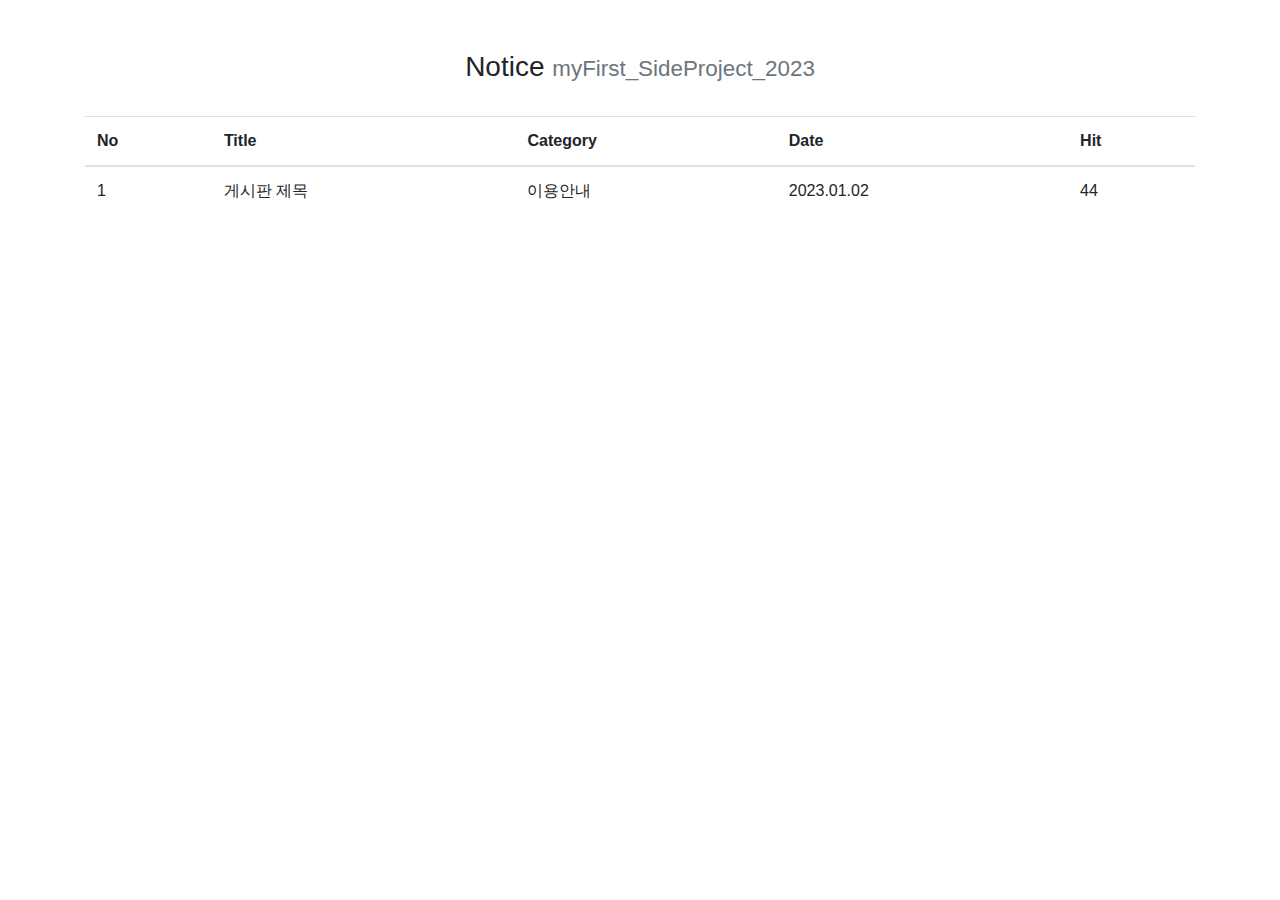
==== accordion_1.html @ 63b1d07b "first commit" ====
<!DOCTYPE html>
<html lang="ko">
    <head>
        <meta charset="UTF-8">
        <title>SideProject</title>
        <link rel="stylesheet" href="./accordion_1.css">
        <script src="./accordion_1.js"></script>
        <link rel="stylesheet" href="https://cdn.jsdelivr.net/npm/bootstrap@4.6.0/dist/css/bootstrap.min.css">
    </head>
    <body>
        <div class="container">
            <h3 style="text-align:center; padding-top:50px">
                Notice
                <small class="text-muted">myFirst_SideProject_2023</small>
            </h3>
            <br>
            <table class="table">
                <thead>
                    <tr>
                        <th>No</th>
                        <th>Title</th>
                        <th>Category</th>
                        <th>Date</th>
                        <th>Hit</th>
                    </tr>
                </thead>
                <tbody>
                    <tr>
                        <td>1</td>
                        <td>게시판 제목</td>
                        <td>이용안내</td>
                        <td>2023.01.02</td>
                        <td>44</td>
                    </tr>
                </tbody>
            </table>
        </div>
    </body>
</html>
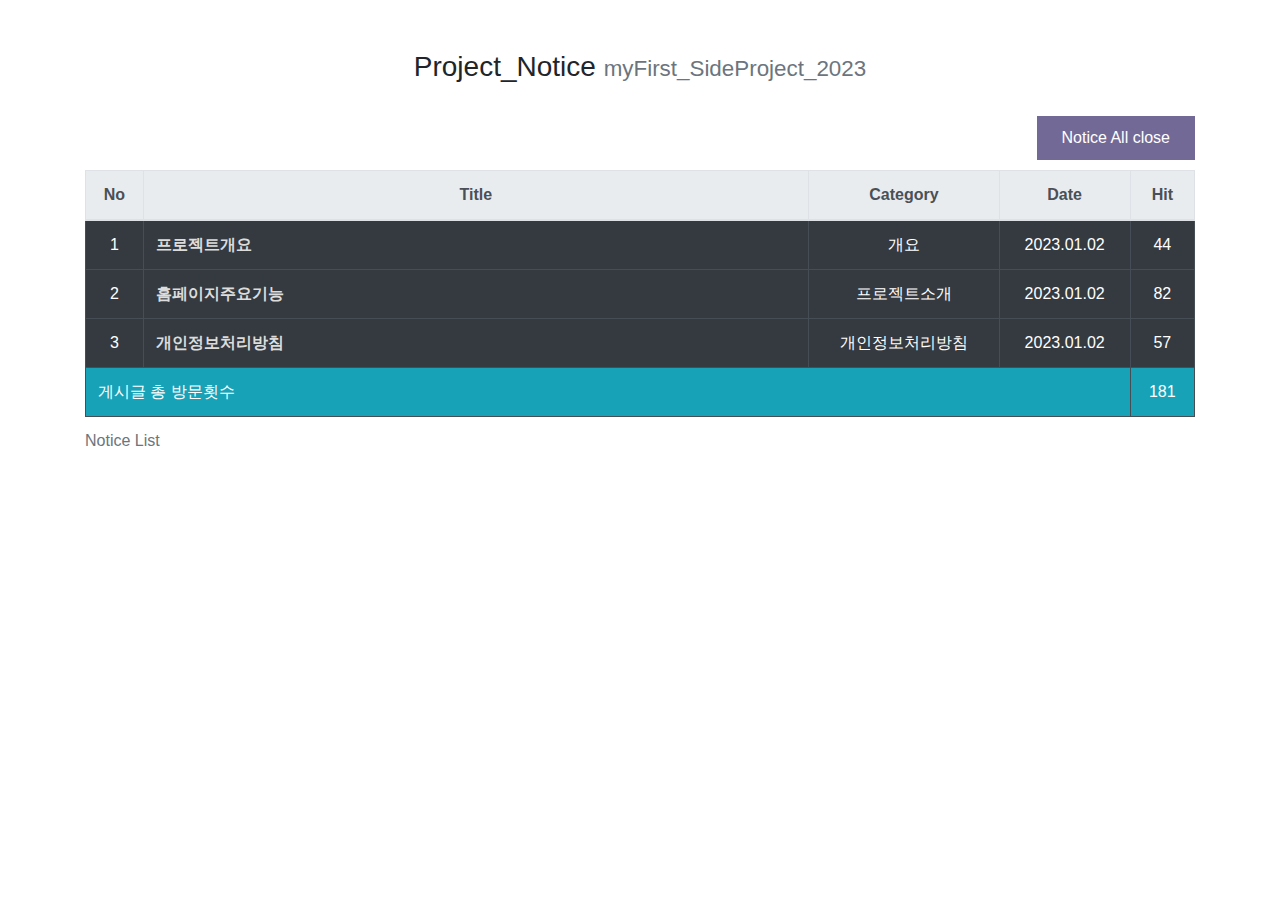
==== commit af279c1f: "20230103commit" ====
--- a/accordion_1.html
+++ b/accordion_1.html
@@ -9,13 +9,17 @@
     </head>
     <body>
         <div class="container">
+
+            
             <h3 style="text-align:center; padding-top:50px">
-                Notice
+                Project_Notice
                 <small class="text-muted">myFirst_SideProject_2023</small>
             </h3>
             <br>
-            <table class="table">
-                <thead>
+            <button id="btn-all-close">Notice All close</button>
+            <table class="table table-bordered table-dark table-hover">
+                <caption>Notice List</caption>
+                <thead class="thead-light text-center">
                     <tr>
                         <th>No</th>
                         <th>Title</th>
@@ -24,13 +28,82 @@
                         <th>Hit</th>
                     </tr>
                 </thead>
-                <tbody>
+                <tbody class="text-center">
                     <tr>
                         <td>1</td>
-                        <td>게시판 제목</td>
-                        <td>이용안내</td>
+                        <td class="text-left" width="60%">
+                            <div class="panel-notice-container">
+                                <p class="panel-notice-title">프로젝트개요</p>
+                                <div class="panel-notice-body">
+                                    <p>개요</p>
+                                    <p>1.목적</p>
+                                    <p>나만의 홈페이지를 만들어 자동 및 수동 진단을 함으로써 보안 진단 역량강화</p>
+                                    <p>2.수행일정</p>
+                                    <p>23.01.02 ~ 23.03.01</p>
+                                    <p>3.수행인력</p>
+                                    <p>1인(정동현) 사이드프로젝트</p>
+                                    <p>4.점검대상</p>
+                                    <p>개인 AWS내 WEB, DB 서버</p>
+                                    <p>5.점검기준</p>
+                                    <p>2023 클라우드 보안 가이드 - AWS(SK쉴더스)</p>
+                                    <p>기술적 취약점 분석·평가 방법상세가이드(KISA)</p>
+                                </div>
+                            </div>
+                        </td>
+                        <td>개요</td>
                         <td>2023.01.02</td>
                         <td>44</td>
+                    </tr>
+                    <tr>
+                    <tr>
+                        <td>2</td>
+                        <td class="text-left" width="60%">
+                            <div class="panel-notice-container">
+                                <p class="panel-notice-title">홈페이지주요기능</p>
+                                <div class="panel-notice-body">
+                                    <p>기능</p>
+                                    <p>1.회원가입</p>
+                                    <p>DB와 연동된 회원가입 기능 구현, SQL injection과 같은 관련 요소 점검예정 </p>
+                                    <p>2.게시판</p>
+                                    <p>DB와 연동된 게시판 기능 구현, XSS와 같은 관련 요소 점검예정 </p>
+                                    <p>3.서비스</p>
+                                    <p>쇼핑몰, 비트코인 자동거래 서비스 등 구현예정, 관련 요소 점검 예정 </p>
+                                </div>
+                            </div>
+                        </td>
+                        <td>프로젝트소개</td>
+                        <td>2023.01.02</td>
+                        <td>82</td>
+                    </tr>
+                        <td>3</td>
+                        <td class="text-left" width="60%">
+                            <div class="panel-notice-container">
+                                <p class="panel-notice-title">개인정보처리방침</p>
+                                <div class="panel-notice-body">
+                                    <p>개인정보 처리방침</p>
+                                    <p>1.개인정보 처리방침</p>
+                                    <p>“개인정보 처리방침”이란 이용자가 안심하고 서비스를 이용할 수 있도록 회사가 준수해야 할 지침을 의미하며, 
+                                        <br> (주)동그리는 정보통신서비스제공자가 준수하여야 하는 대한민국의 관계 법령 및 개인정보보호 규정, 가이드라인을 준수하여 개인정보 처리방침을 제공합니다.<br> 
+                                        <br> (주)동그리는 이용자의 동의를 기반으로 개인정보를 수집·이용 및 제공하고 있습니다. 이용자의 권리(개인정보 자기결정권)를 적극적으로 보장하기 위해 개인정보 처리방침을 알기 쉽게 제공할 수 있도록 다양한 노력을 기울이고 있으며, 이러한 노력의 일환으로 의 주요 개인정보 처리 관련 정보를 라벨링으로 제공합니다. </p>
+                                    <p>2.개인정보 수집</p>
+                                    <p>서비스 제공을 위한 필요 최소한의 개인정보를 수집합니다.</p>
+                                    <p>3.개인정보 이용</p>
+                                    <p>회원관리, 서비스 제공·개선, 신규 서비스 개발 등을 위해 이용합니다.</p>
+                                    <p>4.개인정보 제공</p>
+                                    <p>(주)동그리는 이용자의 별도 동의가 있거나 법령에 규정된 경우를 제외하고는 이용자의 개인정보를 제3자에게 제공하지 않습니다.</p>
+                                    <p>5.개인정보 파기</p>
+                                    <p>수집 및 이용 목적의 달성 또는 회원 탈퇴 등 파기 사유가 발생한 경우 개인정보의 형태를 고려하여 파기방법을 정합니다. 전자적 파일 형태인 경우 복구 및 재생되지 않도록 안전하게 삭제하고, 그 밖에 기록물, 인쇄물, 서면 등의 경우 분쇄하거나 소각하여 파기합니다.</p>
+                                </div>
+                            </div>
+                        </td>
+                        <td>개인정보처리방침</td>
+                        <td>2023.01.02</td>
+                        <td>57</td>
+                    </tr>
+                    </tr>
+                    <tr class="bg-info">
+                        <td class="text-left" colspan=4>게시글 총 방문횟수</td>
+                        <td>181</td>
                     </tr>
                 </tbody>
             </table>
--- a/accordion_1.css
+++ b/accordion_1.css
@@ -0,0 +1,41 @@
+html, body {
+    font-family: Helvetica, Arial, sans-serif;
+    margin: 0;
+}
+
+.panel-notice-container {
+    margin-bottom: -16px;
+}
+
+.panel-notice-title {
+    font-weight: bold;
+    color: gainsboro;
+    cursor: pointer;
+}
+
+.panel-notice-body {
+    height: 0px;
+    overflow: hidden;
+    transition: all 1.2s;
+}
+
+#btn-all-close {
+    margin-bottom: 10px;
+    background-color: #726996;
+    border: none;
+    color: #fff;
+    cursor: pointer;
+    padding: 10px 25px;
+    float: right;
+}
+
+#btn-all-close:hover {
+    background-color: red;
+    color: #fff;
+    transition: all 0.45s;
+}
+
+.active {
+    display: block;
+    height: 300px;
+}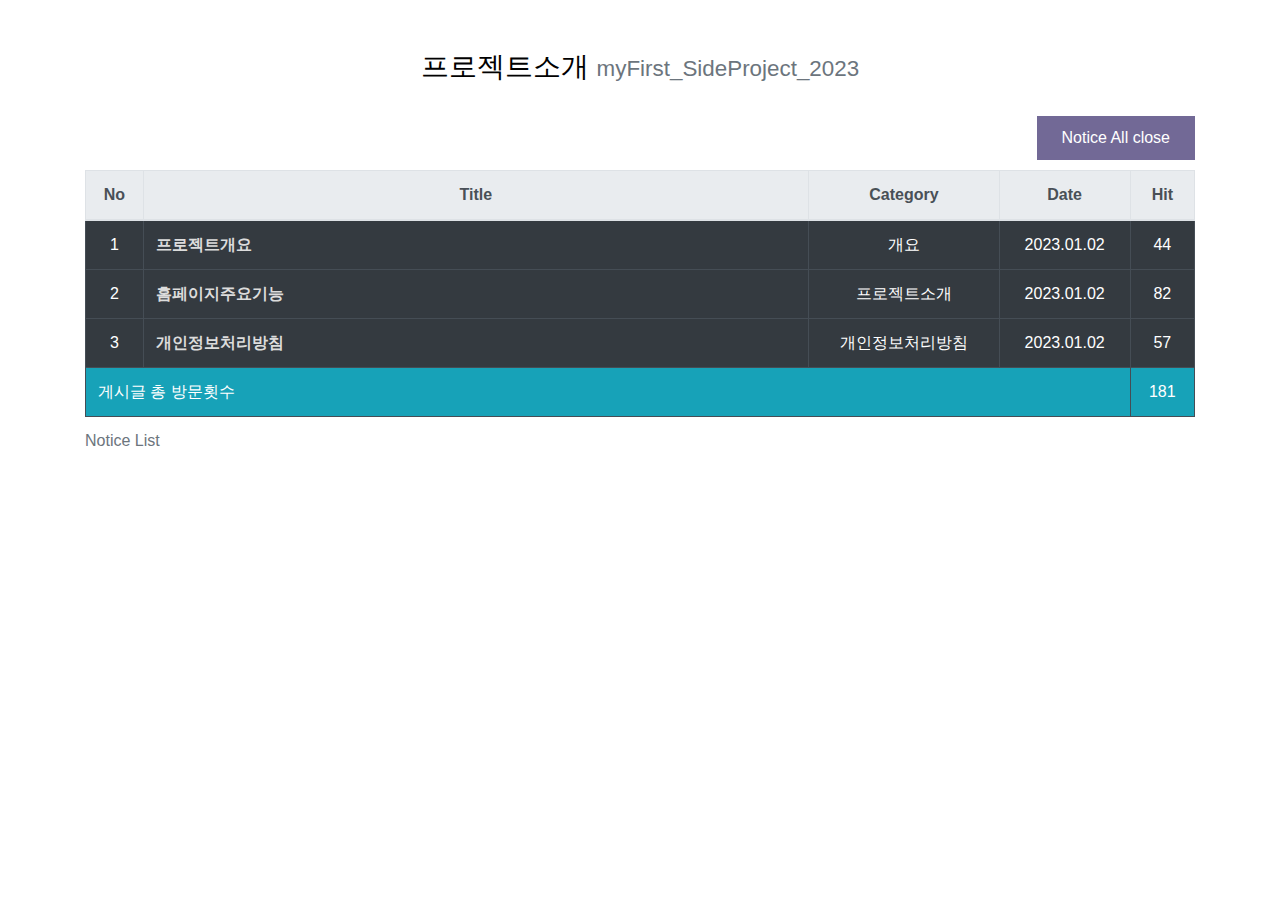
==== commit 668a44cf: "20230103" ====
--- a/accordion_1.html
+++ b/accordion_1.html
@@ -3,16 +3,16 @@
     <head>
         <meta charset="UTF-8">
         <title>SideProject</title>
-        <link rel="stylesheet" href="./accordion_1.css">
         <script src="./accordion_1.js"></script>
         <link rel="stylesheet" href="https://cdn.jsdelivr.net/npm/bootstrap@4.6.0/dist/css/bootstrap.min.css">
+        <link rel="stylesheet" href="./accordion_1.css">
     </head>
     <body>
         <div class="container">
 
             
-            <h3 style="text-align:center; padding-top:50px">
-                Project_Notice
+            <h3 style="text-align:center; padding-top:50px" >
+                <a href="index.html">프로젝트소개</a>
                 <small class="text-muted">myFirst_SideProject_2023</small>
             </h3>
             <br>
--- a/accordion_1.css
+++ b/accordion_1.css
@@ -38,4 +38,14 @@
 .active {
     display: block;
     height: 300px;
+}
+
+a {
+    color: black;
+    text-decoration: none;
+}
+
+a:hover {
+    color: black;
+    text-decoration: none;
 }